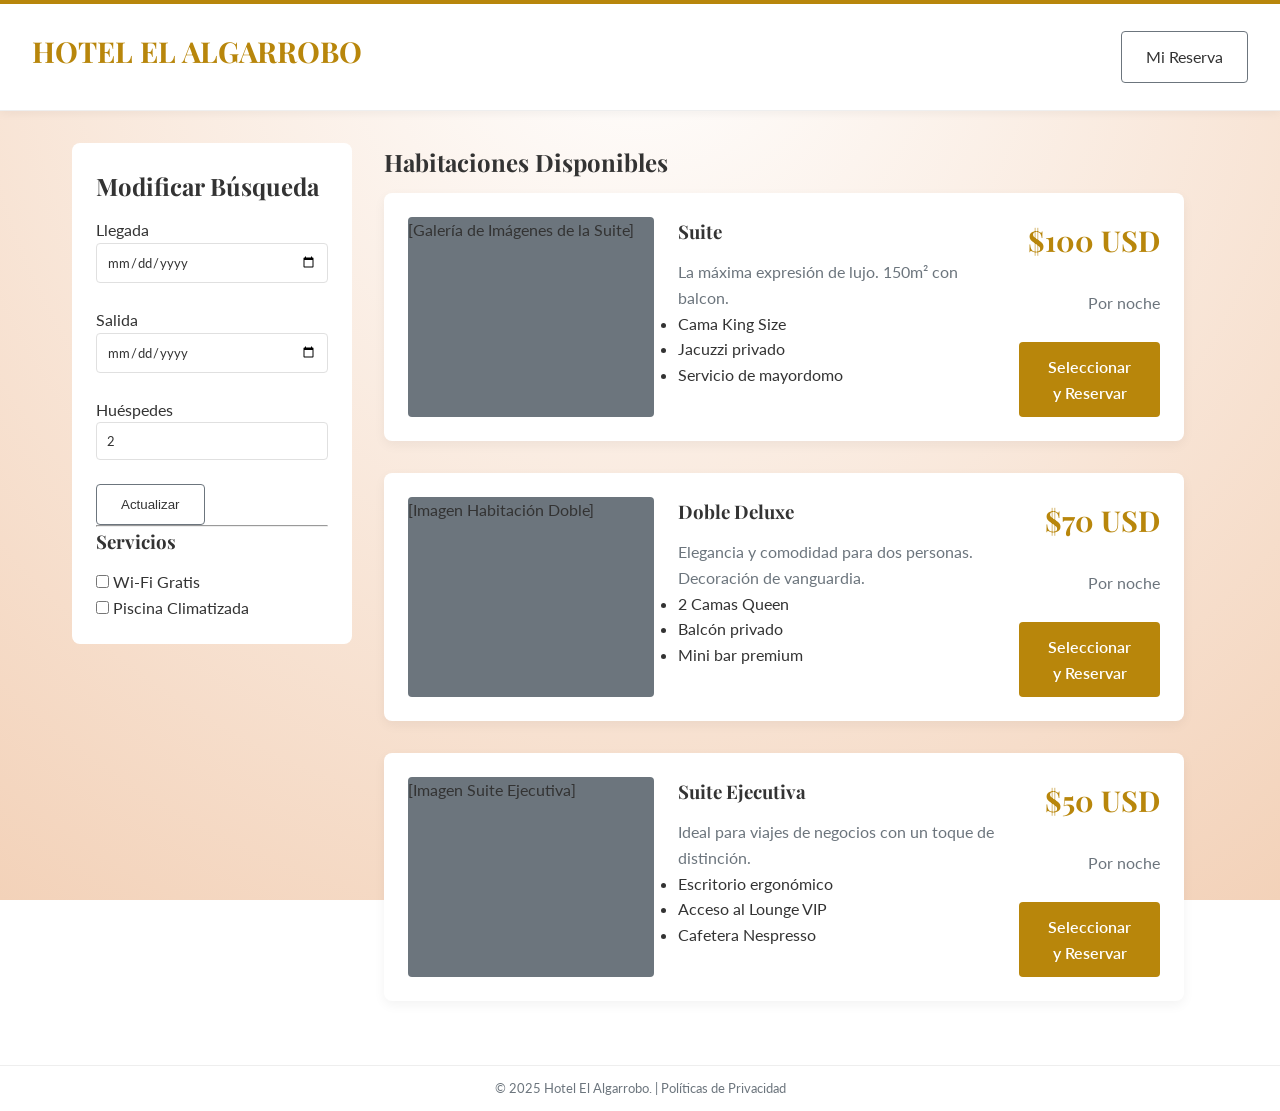
==== index.html @ 956f5346 "Update index.html" ====
<!DOCTYPE html>
<html lang="es">
<head>
    <meta charset="UTF-8">
    <meta name="viewport" content="width=device-width, initial-scale=1.0">
    <title>Resultados de Búsqueda - Hotel de Lujo</title>
    <link href="https://fonts.googleapis.com/css2?family=Lato:wght@400;600&family=Playfair+Display:wght@700&display=swap" rel="stylesheet">
    <link rel="stylesheet" href="assets/css/style.css"> 
    <link rel="stylesheet" href="assets/css/layout.css"> 
</head>
<body>

    <header class="header-global">
        <h1 class="logo" style="color: var(--color-primario);">HOTEL EL ALGARROBO</h1>
        <nav>
            <a href="#" class="btn-secundario">Mi Reserva</a>
        </nav>
    </header>

    <main class="layout-busqueda">

        <aside class="barra-filtros">
            <h2 style="font-family: var(--font-titulo);">Modificar Búsqueda</h2>
            <form action="#">
                <div class="campo-filtro">
                    <label for="fecha-llegada">Llegada</label>
                    <input type="date" id="fecha-llegada">
                </div>
                <div class="campo-filtro">
                    <label for="fecha-salida">Salida</label>
                    <input type="date" id="fecha-salida">
                </div>

                <div class="campo-filtro">
                    <label for="huespedes">Huéspedes</label>
                    <input type="number" id="huespedes" value="2">
                </div>
                <button type="submit" class="btn-secundario">Actualizar</button>
            </form>
            <hr>
            <h3 style="font-family: var(--font-titulo);">Servicios</h3>
            <div class="checkbox-filtro">
                <input type="checkbox" id="wifi"> <label for="wifi">Wi-Fi Gratis</label>
            </div>
            <div class="checkbox-filtro">
                <input type="checkbox" id="piscina"> <label for="piscina">Piscina Climatizada</label>
            </div>
        </aside>

       <section class="listado-habitaciones">
    <h2 style="font-family: var(--font-titulo);">Habitaciones Disponibles</h2>
    
    <article class="tarjeta-habitacion">
        <div class="imagen-habitacion">
            [Galería de Imágenes de la Suite]
        </div>
        <div class="info-habitacion">
            <h3 style="font-family: var(--font-titulo);">Suite</h3>
            <p style="color: var(--color-texto-secundario);">La máxima expresión de lujo. 150m² con balcon.</p>
            <ul class="amenidades">
                <li>Cama King Size</li>
                <li>Jacuzzi privado</li>
                <li>Servicio de mayordomo</li>
            </ul>
        </div>
        <div class="precio-reserva">
            <span class="precio-base">$100 USD</span>
            <p style="color: var(--color-texto-secundario);">Por noche</p>
            <a href="checkout-pago.html" class="btn-primario">Seleccionar y Reservar</a>
        </div>
    </article>

    <article class="tarjeta-habitacion">
        <div class="imagen-habitacion">
            [Imagen Habitación Doble]
        </div>
        <div class="info-habitacion">
            <h3 style="font-family: var(--font-titulo);">Doble Deluxe</h3>
            <p style="color: var(--color-texto-secundario);">Elegancia y comodidad para dos personas. Decoración de vanguardia.</p>
            <ul class="amenidades">
                <li>2 Camas Queen</li>
                <li>Balcón privado</li>
                <li>Mini bar premium</li>
            </ul>
        </div>
        <div class="precio-reserva">
            <span class="precio-base">$70 USD</span>
            <p style="color: var(--color-texto-secundario);">Por noche</p>
            <a href="checkout-pago.html" class="btn-primario">Seleccionar y Reservar</a>
        </div>
    </article>

    <article class="tarjeta-habitacion">
        <div class="imagen-habitacion">
            [Imagen Suite Ejecutiva]
        </div>
        <div class="info-habitacion">
            <h3 style="font-family: var(--font-titulo);">Suite Ejecutiva</h3>
            <p style="color: var(--color-texto-secundario);">Ideal para viajes de negocios con un toque de distinción.</p>
            <ul class="amenidades">
                <li>Escritorio ergonómico</li>
                <li>Acceso al Lounge VIP</li>
                <li>Cafetera Nespresso</li>
            </ul>
        </div>
        <div class="precio-reserva">
            <span class="precio-base">$50 USD</span>
            <p style="color: var(--color-texto-secundario);">Por noche</p>
            <a href="checkout-pago.html" class="btn-primario">Seleccionar y Reservar</a>
        </div>
    </article>
</section>
    </main>

    <footer class="footer-global">
        <p>&copy; 2025 Hotel El Algarrobo. | Políticas de Privacidad</p>
    </footer>

</body>
</html>
---- assets/css/style.css ----
/* =======================================
   1. VARIABLES Y ESTILOS GLOBALES
   ======================================= */
:root {
    /* Paleta de Colores de Lujo */
    --color-primario: #B8860B; /* Dorado Oscuro */
    --color-fondo-claro: #f8e7c8; /* Blanco Hueso */
    --color-texto-principal: #333333; /* Gris Carbón */
    --color-texto-secundario: #6C757D; /* Gris Medio */
    --color-exito: #006400; 

    /* Tipografía (Importada en el HTML) */
    --font-titulo: 'Playfair Display', serif;
    --font-cuerpo: 'Lato', sans-serif;

    /* Espaciado de Lujo (Amplio) */
    --espacio-lg: 2rem;
    --espacio-md: 1.5rem;
    --espacio-sm: 0.75rem;
}

/* Reset Básico y Fondo */
* {
    margin: 0;
    padding: 0;
    box-sizing: border-box;
}

body {
    font-family: var(--font-cuerpo);
    /* Fondo con un gradiente sutil de lujo (blanco a crema muy claro) */
    background: radial-gradient(circle at top, #ffffff 0%, #f3d2b9 100%);
    background-attachment: fixed; /* Mantiene el fondo estático al hacer scroll */
    color: var(--color-texto-principal);
    line-height: 1.6;
}

/* Toque extra: Un borde superior dorado delgado en el header */
.header-global {
    border-top: 4px solid var(--color-primario);
    background-color: rgba(255, 255, 255, 0.9); /* Transparencia */
    backdrop-filter: blur(10px); /* Efecto desenfoque profesional */
    position: sticky;
    top: 0;
    z-index: 1000;
    display: flex;
    justify-content: space-between;
    align-items: center;
    padding: 1.5rem 2rem;
    box-shadow: 0 2px 10px rgba(0,0,0,0.05);
}

/* Tipografía: Títulos con estilo Playfair Display */
h1, h2, h3 {
    font-family: var(--font-titulo);
    color: var(--color-texto-principal);
    margin-bottom: var(--espacio-sm);
}

.logo {
    font-size: 1.8rem;
    font-weight: 700;
}

/* =======================================
   2. HEADER Y FOOTER
   ======================================= */
.header-global {
    background-color: #FFFFFF; /* Blanco puro para contraste */
    padding: var(--espacio-md) var(--espacio-lg);
    border-bottom: 1px solid #EEEEEE;
    display: flex;
    justify-content: space-between;
    align-items: center;
}

.footer-global {
    text-align: center;
    padding: var(--espacio-sm);
    color: var(--color-texto-secundario);
    font-size: 0.8rem;
    border-top: 1px solid #EEEEEE;
}


/* =======================================
   3. BOTONES (DORADO OSCURO)
   ======================================= */
.btn-primario {
    display: inline-block;
    padding: var(--espacio-sm) var(--espacio-md);
    background-color: var(--color-primario); /* Dorado Oscuro */
    color: #FFFFFF;
    text-decoration: none;
    font-weight: 600;
    border: none;
    cursor: pointer;
    border-radius: 4px;
    transition: background-color 0.3s ease;
    text-align: center;
}

.btn-primario:hover {
    background-color: #A3730A; /* Tono ligeramente más oscuro en hover */
}

.btn-secundario {
    display: inline-block;
    padding: var(--espacio-sm) var(--espacio-md);
    background-color: transparent;
    color: var(--color-texto-principal);
    border: 1px solid var(--color-texto-secundario);
    text-decoration: none;
    border-radius: 4px;
    cursor: pointer;
    transition: all 0.3s ease;
}

/* =======================================
   4. TARJETAS DE RESULTADOS (LUJO)
   ======================================= */
.tarjeta-habitacion {
    background-color: #FFFFFF;
    border-radius: 8px; /* Bordes sutiles */
    box-shadow: 0 4px 12px rgba(0, 0, 0, 0.05); /* Sombra muy suave para elegancia */
    padding: var(--espacio-md);
    margin-bottom: var(--espacio-lg);
    display: flex;
    gap: var(--espacio-md);
}

.imagen-habitacion {
    width: 35%;
    min-height: 200px;
    background-color: var(--color-texto-secundario); /* Placeholder visual */
    background-size: cover;
    background-position: center;
    border-radius: 4px;
}

.info-habitacion {
    width: 45%;
}

.precio-reserva {
    width: 20%;
    text-align: right;
    display: flex;
    flex-direction: column;
    justify-content: space-between;
    align-items: flex-end;
}

.precio-base {
    font-family: var(--font-titulo);
    font-size: 1.8rem;
    color: var(--color-primario);
    font-weight: 700;
}

/* =======================================
   5. FORMULARIOS Y CHECKOUT
   ======================================= */
.grupo-campos {
    border: 1px solid #DDDDDD;
    padding: var(--espacio-md);
    margin-bottom: var(--espacio-lg);
    border-radius: 4px;
}

.grupo-campos legend {
    font-family: var(--font-titulo);
    padding: 0 var(--espacio-sm);
    color: var(--color-texto-principal);
}

.campo-input {
    margin-bottom: var(--espacio-sm);
}

.campo-input label {
    display: block;
    font-weight: 600;
    margin-bottom: 0.3rem;
    font-size: 0.9rem;
}

.campo-input input {
    width: 100%;
    padding: 0.75rem;
    border: 1px solid #CCCCCC;
    border-radius: 4px;
    font-family: var(--font-cuerpo);
}

.btn-grande {
    width: 100%;
    padding: 1rem;
    font-size: 1.1rem;
    margin-top: var(--espacio-md);
}

/* Estilos para el resumen flotante (Checkout) */
.resumen-flotante {
    background-color: #FFFFFF;
    padding: var(--espacio-md);
    border: 1px solid #EEEEEE;
    border-radius: 8px;
    position: sticky; /* Se fija al hacer scroll */
    top: 20px;
}

.total-resumen {
    display: flex;
    justify-content: space-between;
    align-items: center;
    margin-top: var(--espacio-sm);
}

.precio-final {
    font-size: 2rem;
    font-weight: 700;
}

.campo-filtro {
    margin-bottom: var(--espacio-md);
}

.campo-filtro input {
    width: 100%;
    padding: 10px;
    border: 1px solid #e0e0e0;
    border-radius: 4px;
    font-family: var(--font-cuerpo);
    color: var(--color-texto-principal);
}
---- assets/css/layout.css ----
/* =======================================
   1. LAYOUT DE BÚSQUEDA Y RESULTADOS
   ======================================= */
.layout-busqueda {
    /* Estructura principal de 2 columnas */
    display: grid;
    grid-template-columns: 280px 1fr; /* Columna de filtros de ancho fijo, resultados flexible */
    gap: var(--espacio-lg); /* Espaciado entre columnas */
    max-width: 1200px;
    margin: var(--espacio-lg) auto; /* Centrar el contenido */
    padding: 0 var(--espacio-lg);
}

.barra-filtros {
    padding: var(--espacio-md);
    background-color: #FFFFFF;
    border-radius: 8px;
    position: sticky; /* La barra de filtros se queda fija al hacer scroll */
    top: 20px;
    height: fit-content;
}

.listado-habitaciones {
    padding-right: var(--espacio-md);
}


/* =======================================
   2. LAYOUT DE CHECKOUT / PAGO
   ======================================= */
.layout-checkout-pago {
    /* Estructura principal de 2 columnas para el checkout */
    display: grid;
    grid-template-columns: 2fr 1fr; /* Formulario (2 partes) y Resumen (1 parte) */
    gap: var(--espacio-lg);
    max-width: 1100px;
    margin: var(--espacio-lg) auto;
    padding: 0 var(--espacio-lg);
}

.formulario-principal {
    padding-right: var(--espacio-lg);
}

/* Barra de progreso (progreso-pasos) */
.progreso-pasos {
    display: flex;
    justify-content: center;
    padding: var(--espacio-md) 0;
    margin-top: var(--espacio-sm);
    border-bottom: 1px solid #EEEEEE;
}

.paso-activo {
    font-weight: 700;
    color: var(--color-primario);
    border-bottom: 2px solid var(--color-primario);
    padding-bottom: 5px;
    margin: 0 var(--espacio-md);
}

.paso-completo {
    color: var(--color-texto-secundario);
    margin: 0 var(--espacio-md);
}
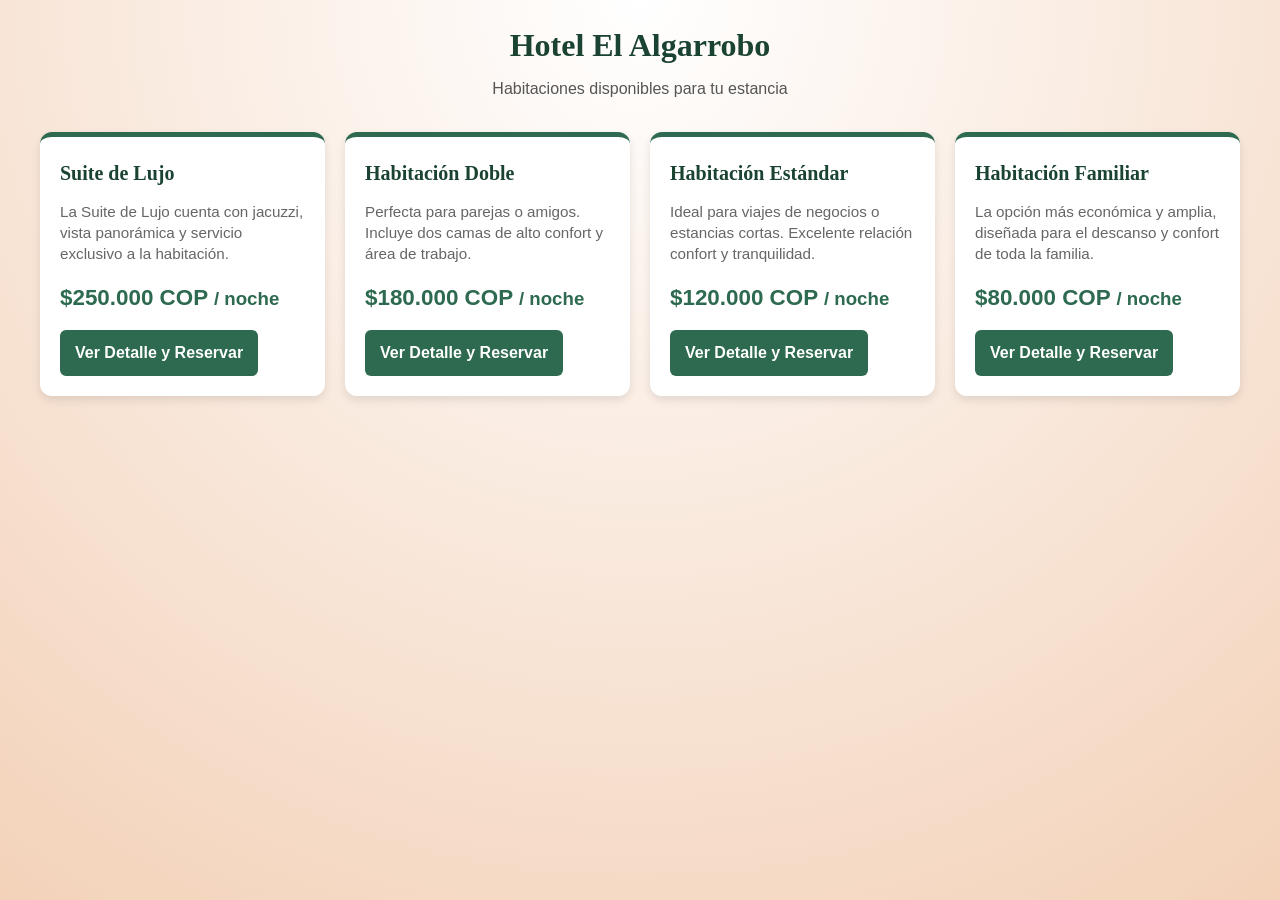
==== commit 4bdd42bb: "Update index.html" ====
--- a/index.html
+++ b/index.html
@@ -3,118 +3,79 @@
 <head>
     <meta charset="UTF-8">
     <meta name="viewport" content="width=device-width, initial-scale=1.0">
-    <title>Resultados de Búsqueda - Hotel de Lujo</title>
-    <link href="https://fonts.googleapis.com/css2?family=Lato:wght@400;600&family=Playfair+Display:wght@700&display=swap" rel="stylesheet">
-    <link rel="stylesheet" href="assets/css/style.css"> 
-    <link rel="stylesheet" href="assets/css/layout.css"> 
+    <title>Hotel El Algarrobo - Resultados de Búsqueda</title>
+    <link rel="stylesheet" href="assets/css/style.css">
+    <link rel="stylesheet" href="assets/css/layout.css">
+    <style>
+        body { font-family: Arial, sans-serif; background-color: #f4f6f8; margin: 0; padding: 20px; }
+        header { text-align: center; margin-bottom: 30px; }
+        header h1 { color: #1b4332; margin-bottom: 5px; }
+        header p { color: #555; }
+        .grid-habitaciones { display: grid; grid-template-columns: repeat(auto-fit, minmax(260px, 1fr)); gap: 20px; max-width: 1200px; margin: 0 auto; }
+        .card-habitacion { background: #ffffff; border-radius: 12px; box-shadow: 0 4px 10px rgba(0,0,0,0.1); padding: 20px; display: flex; flex-direction: column; justify-content: space-between; border-top: 5px solid #2d6a4f; }
+        .card-habitacion h2 { font-size: 1.25rem; color: #1b4332; margin-top: 0; }
+        .card-habitacion p { color: #666; font-size: 0.95rem; line-height: 1.4; }
+        .precio { font-size: 1.4rem; font-weight: bold; color: #2d6a4f; margin: 15px 0; }
+        .btn-reservar { display: inline-block; text-align: center; background-color: #2d6a4f; color: white; padding: 10px 15px; border-radius: 6px; text-decoration: none; font-weight: bold; transition: background 0.3s; }
+        .btn-reservar:hover { background-color: #1b4332; }
+    </style>
 </head>
 <body>
 
-    <header class="header-global">
-        <h1 class="logo" style="color: var(--color-primario);">HOTEL EL ALGARROBO</h1>
-        <nav>
-            <a href="#" class="btn-secundario">Mi Reserva</a>
-        </nav>
+    <header>
+        <h1>Hotel El Algarrobo</h1>
+        <p>Habitaciones disponibles para tu estancia</p>
     </header>
 
-    <main class="layout-busqueda">
+    <main class="grid-habitaciones">
+        <!-- Habitación 1 -->
+        <article class="card-habitacion">
+            <div>
+                <h2>Suite de Lujo</h2>
+                <p>La Suite de Lujo cuenta con jacuzzi, vista panorámica y servicio exclusivo a la habitación.</p>
+            </div>
+            <div>
+                <div class="precio">$250.000 COP <small>/ noche</small></div>
+                <a href="front-office/checkout-pago.html" class="btn-reservar">Ver Detalle y Reservar</a>
+            </div>
+        </article>
 
-        <aside class="barra-filtros">
-            <h2 style="font-family: var(--font-titulo);">Modificar Búsqueda</h2>
-            <form action="#">
-                <div class="campo-filtro">
-                    <label for="fecha-llegada">Llegada</label>
-                    <input type="date" id="fecha-llegada">
-                </div>
-                <div class="campo-filtro">
-                    <label for="fecha-salida">Salida</label>
-                    <input type="date" id="fecha-salida">
-                </div>
+        <!-- Habitación 2 -->
+        <article class="card-habitacion">
+            <div>
+                <h2>Habitación Doble</h2>
+                <p>Perfecta para parejas o amigos. Incluye dos camas de alto confort y área de trabajo.</p>
+            </div>
+            <div>
+                <div class="precio">$180.000 COP <small>/ noche</small></div>
+                <a href="front-office/checkout-pago.html" class="btn-reservar">Ver Detalle y Reservar</a>
+            </div>
+        </article>
 
-                <div class="campo-filtro">
-                    <label for="huespedes">Huéspedes</label>
-                    <input type="number" id="huespedes" value="2">
-                </div>
-                <button type="submit" class="btn-secundario">Actualizar</button>
-            </form>
-            <hr>
-            <h3 style="font-family: var(--font-titulo);">Servicios</h3>
-            <div class="checkbox-filtro">
-                <input type="checkbox" id="wifi"> <label for="wifi">Wi-Fi Gratis</label>
+        <!-- Habitación 3 -->
+        <article class="card-habitacion">
+            <div>
+                <h2>Habitación Estándar</h2>
+                <p>Ideal para viajes de negocios o estancias cortas. Excelente relación confort y tranquilidad.</p>
             </div>
-            <div class="checkbox-filtro">
-                <input type="checkbox" id="piscina"> <label for="piscina">Piscina Climatizada</label>
+            <div>
+                <div class="precio">$120.000 COP <small>/ noche</small></div>
+                <a href="front-office/checkout-pago.html" class="btn-reservar">Ver Detalle y Reservar</a>
             </div>
-        </aside>
+        </article>
 
-       <section class="listado-habitaciones">
-    <h2 style="font-family: var(--font-titulo);">Habitaciones Disponibles</h2>
-    
-    <article class="tarjeta-habitacion">
-        <div class="imagen-habitacion">
-            [Galería de Imágenes de la Suite]
-        </div>
-        <div class="info-habitacion">
-            <h3 style="font-family: var(--font-titulo);">Suite</h3>
-            <p style="color: var(--color-texto-secundario);">La máxima expresión de lujo. 150m² con balcon.</p>
-            <ul class="amenidades">
-                <li>Cama King Size</li>
-                <li>Jacuzzi privado</li>
-                <li>Servicio de mayordomo</li>
-            </ul>
-        </div>
-        <div class="precio-reserva">
-            <span class="precio-base">$100 USD</span>
-            <p style="color: var(--color-texto-secundario);">Por noche</p>
-            <a href="checkout-pago.html" class="btn-primario">Seleccionar y Reservar</a>
-        </div>
-    </article>
-
-    <article class="tarjeta-habitacion">
-        <div class="imagen-habitacion">
-            [Imagen Habitación Doble]
-        </div>
-        <div class="info-habitacion">
-            <h3 style="font-family: var(--font-titulo);">Doble Deluxe</h3>
-            <p style="color: var(--color-texto-secundario);">Elegancia y comodidad para dos personas. Decoración de vanguardia.</p>
-            <ul class="amenidades">
-                <li>2 Camas Queen</li>
-                <li>Balcón privado</li>
-                <li>Mini bar premium</li>
-            </ul>
-        </div>
-        <div class="precio-reserva">
-            <span class="precio-base">$70 USD</span>
-            <p style="color: var(--color-texto-secundario);">Por noche</p>
-            <a href="checkout-pago.html" class="btn-primario">Seleccionar y Reservar</a>
-        </div>
-    </article>
-
-    <article class="tarjeta-habitacion">
-        <div class="imagen-habitacion">
-            [Imagen Suite Ejecutiva]
-        </div>
-        <div class="info-habitacion">
-            <h3 style="font-family: var(--font-titulo);">Suite Ejecutiva</h3>
-            <p style="color: var(--color-texto-secundario);">Ideal para viajes de negocios con un toque de distinción.</p>
-            <ul class="amenidades">
-                <li>Escritorio ergonómico</li>
-                <li>Acceso al Lounge VIP</li>
-                <li>Cafetera Nespresso</li>
-            </ul>
-        </div>
-        <div class="precio-reserva">
-            <span class="precio-base">$50 USD</span>
-            <p style="color: var(--color-texto-secundario);">Por noche</p>
-            <a href="checkout-pago.html" class="btn-primario">Seleccionar y Reservar</a>
-        </div>
-    </article>
-</section>
+        <!-- Habitación 4 -->
+        <article class="card-habitacion">
+            <div>
+                <h2>Habitación Familiar</h2>
+                <p>La opción más económica y amplia, diseñada para el descanso y confort de toda la familia.</p>
+            </div>
+            <div>
+                <div class="precio">$80.000 COP <small>/ noche</small></div>
+                <a href="front-office/checkout-pago.html" class="btn-reservar">Ver Detalle y Reservar</a>
+            </div>
+        </article>
     </main>
-
-    <footer class="footer-global">
-        <p>&copy; 2025 Hotel El Algarrobo. | Políticas de Privacidad</p>
-    </footer>
 
 </body>
 </html>
